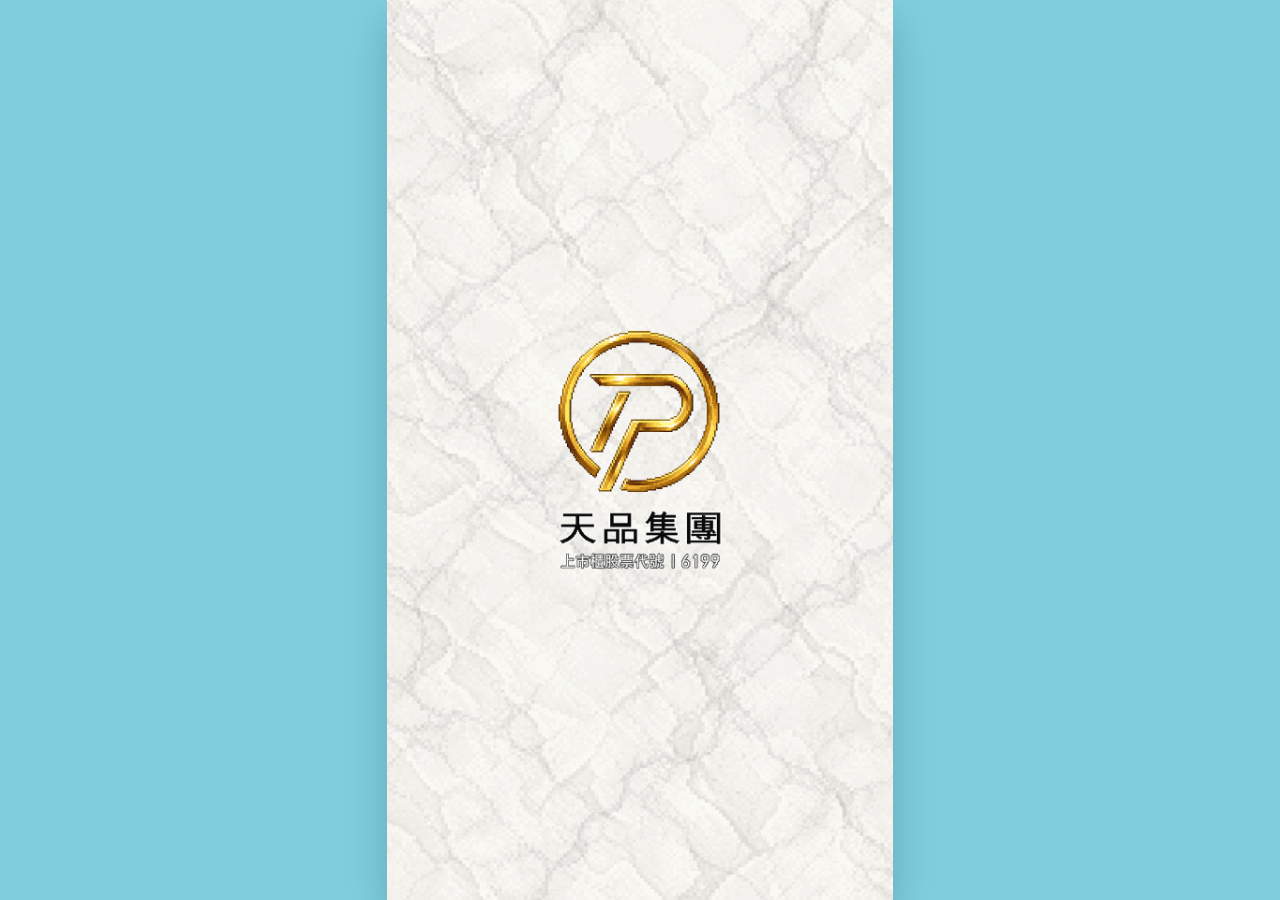
==== index.html @ 54cbf85d "Update menu leaderboard artwork" ====
<!doctype html>
<html lang="zh-Hant">
  <head>
    <meta charset="utf-8" />
    <meta name="viewport" content="width=device-width, initial-scale=1, viewport-fit=cover, user-scalable=no" />
    <meta name="apple-mobile-web-app-capable" content="yes" />
    <meta name="mobile-web-app-capable" content="yes" />
    <meta name="theme-color" content="#86d4e6" />
    <meta name="google-site-verification" content="biy8VZyJPtHGgPkPP5Eb2wRGuzHedW-yJUW4peZBmMY" />
    <meta name="description" content="和我們一起用跳躍挑戰極限吧！" />
    <meta property="og:type" content="website" />
    <meta property="og:site_name" content="小綿羊上樓梯" />
    <meta property="og:title" content="小綿羊上樓梯 │ 天品山莊出品 │ 天品集團股票代號6199" />
    <meta property="og:description" content="和我們一起用跳躍挑戰極限吧！" />
    <meta property="og:url" content="https://tienpinservice-rgb.github.io/tp-sheep-stair-climb/" />
    <meta property="og:image" content="https://tienpinservice-rgb.github.io/tp-sheep-stair-climb/seo-images/share-preview.png?v=20260714b" />
    <meta property="og:image:secure_url" content="https://tienpinservice-rgb.github.io/tp-sheep-stair-climb/seo-images/share-preview.png?v=20260714b" />
    <meta property="og:image:type" content="image/png" />
    <meta property="og:image:width" content="1024" />
    <meta property="og:image:height" content="1024" />
    <meta property="og:image:alt" content="小綿羊上樓梯遊戲主視覺" />
    <meta name="twitter:card" content="summary_large_image" />
    <meta name="twitter:title" content="小綿羊上樓梯 │ 天品山莊出品 │ 天品集團股票代號6199" />
    <meta name="twitter:description" content="和我們一起用跳躍挑戰極限吧！" />
    <meta name="twitter:image" content="https://tienpinservice-rgb.github.io/tp-sheep-stair-climb/seo-images/share-preview.png?v=20260714b" />
    <meta name="twitter:image:alt" content="小綿羊上樓梯遊戲主視覺" />
    <link rel="canonical" href="https://tienpinservice-rgb.github.io/tp-sheep-stair-climb/" />
    <link rel="image_src" href="https://tienpinservice-rgb.github.io/tp-sheep-stair-climb/seo-images/share-preview.png?v=20260714b" />
    <script type="application/ld+json">
      {
        "@context": "https://schema.org",
        "@type": ["VideoGame", "SoftwareApplication"],
        "name": "小綿羊上樓梯",
        "alternateName": "Sheep Stair Climb",
        "url": "https://tienpinservice-rgb.github.io/tp-sheep-stair-climb/",
        "image": [
          "https://tienpinservice-rgb.github.io/tp-sheep-stair-climb/seo-images/share-preview.png?v=20260714b",
          "https://tienpinservice-rgb.github.io/tp-sheep-stair-climb/seo-images/hero-poster.png?v=20260714b",
          "https://tienpinservice-rgb.github.io/tp-sheep-stair-climb/seo-images/menu-screen.png?v=20260714b",
          "https://tienpinservice-rgb.github.io/tp-sheep-stair-climb/seo-images/tutorial-screen.png?v=20260714b",
          "https://tienpinservice-rgb.github.io/tp-sheep-stair-climb/seo-images/gameplay-screen.png?v=20260714b",
          "https://tienpinservice-rgb.github.io/tp-sheep-stair-climb/seo-images/gameover-screen.png?v=20260714b"
        ],
        "thumbnailUrl": "https://tienpinservice-rgb.github.io/tp-sheep-stair-climb/seo-images/share-preview.png?v=20260714b",
        "screenshot": [
          {
            "@type": "ImageObject",
            "url": "https://tienpinservice-rgb.github.io/tp-sheep-stair-climb/seo-images/menu-screen.png?v=20260714b",
            "caption": "小綿羊上樓梯主畫面與前五名排行榜"
          },
          {
            "@type": "ImageObject",
            "url": "https://tienpinservice-rgb.github.io/tp-sheep-stair-climb/seo-images/tutorial-screen.png?v=20260714b",
            "caption": "小綿羊上樓梯遊戲操作提示與天品晶球二段跳說明"
          },
          {
            "@type": "ImageObject",
            "url": "https://tienpinservice-rgb.github.io/tp-sheep-stair-climb/seo-images/gameplay-screen.png?v=20260714b",
            "caption": "小綿羊上樓梯集氣跳躍遊戲畫面"
          },
          {
            "@type": "ImageObject",
            "url": "https://tienpinservice-rgb.github.io/tp-sheep-stair-climb/seo-images/gameover-screen.png?v=20260714b",
            "caption": "小綿羊上樓梯遊戲結束與最高紀錄畫面"
          }
        ],
        "description": "\"小綿羊上樓梯\"為台灣殯葬業界首創。由基督徒墓園\"天品山莊\"所出品的免費直式網頁遊戲。玩家必須控制一位抱著羔羊的耶穌，以長按集氣的方式進行跳躍而向上攀爬，挑戰樓層累積排行榜。",
        "inLanguage": "zh-Hant",
        "applicationCategory": "GameApplication",
        "operatingSystem": "Web Browser",
        "gamePlatform": "Web Browser",
        "genre": ["直式跳躍遊戲", "網頁遊戲", "休閒遊戲"],
        "playMode": "SinglePlayer",
        "isAccessibleForFree": true,
        "publisher": {
          "@type": "Organization",
          "name": "天品山莊",
          "url": "https://www.tienpin.com.tw"
        },
        "offers": {
          "@type": "Offer",
          "price": "0",
          "priceCurrency": "TWD"
        }
      }
    </script>
    <title>小綿羊上樓梯 │ 天品山莊出品 │ 天品集團股票代號6199</title>
    <link rel="icon" type="image/png" href="PIC/Game assets/background/TPICON.png" />
    <link rel="apple-touch-icon" href="PIC/Game assets/background/TPICON.png" />
    <link rel="stylesheet" href="style.css?v=20260715-logo-position" />
  </head>
  <body>
    <main id="gameWrap" aria-label="小綿羊上樓梯遊戲">
      <div id="viewport">
        <div id="stage">
          <section id="splashScreen" class="screen active" aria-label="開場畫面">
            <img class="full-layer" src="PIC/Game assets/background/bg_00.png" alt="" draggable="false" />
            <img class="splash-center" src="PIC/Game assets/background/bg_06.png" alt="" draggable="false" />
          </section>

          <section id="menuScreen" class="screen" aria-label="主畫面">
            <img class="full-layer menu-bg" src="PIC/Game assets/background/bg_01.png" alt="" draggable="false" />
            <img class="top-ribbon" src="PIC/Game assets/background/bg_02.png" alt="" draggable="false" />
            <div class="leaderboard-panel intro-step step-2">
              <img src="PIC/Game assets/background/Leaderboard_01.png?v=20260715-leaderboard01" alt="排行榜" draggable="false" />
              <ol id="menuLeaderboard" class="leaderboard-list" aria-label="前五名排行榜"></ol>
              <div id="personalBest" class="personal-best">尚無個人紀錄</div>
            </div>
            <div class="logo-stack intro-step step-1" aria-label="小綿羊上樓梯">
              <img class="logo-layer logo-title float-logo-a" src="PIC/Game assets/background/LOGO_01.png?v=20260715-logo-position" alt="" draggable="false" />
              <img class="logo-layer logo-mascot float-logo-b" src="PIC/Game assets/background/LOGO_02.png?v=20260715-logo-position" alt="" draggable="false" />
              <img class="logo-layer logo-base" src="PIC/Game assets/background/LOGO_03.png?v=20260715-logo-position" alt="" draggable="false" />
            </div>
            <button id="startButton" class="image-button start-button intro-step step-3" type="button" aria-label="開始遊戲">
              <img data-normal="PIC/Game assets/Button/START-01.png" data-pressed="PIC/Game assets/Button/START-02.png" src="PIC/Game assets/Button/START-01.png" alt="START" draggable="false" />
            </button>
          </section>

          <section id="gameScreen" class="screen" aria-label="遊戲畫面">
            <img class="full-layer game-bg-layer" src="PIC/Game assets/background/bg_03.png" alt="" draggable="false" />
            <div id="cloudLayer" class="world-layer"></div>
            <img id="foregroundLayer" class="foreground-layer" src="PIC/Game assets/background/bg_04.png" alt="" draggable="false" />
            <div id="platformLayer" class="world-layer"></div>
            <img id="groundLayer" class="ground-layer" src="PIC/Game assets/background/bg_Bwall.png" alt="" draggable="false" />
            <img id="gameWallLayer" class="full-layer wall-layer" src="PIC/Game assets/background/bg_LRUwall.png" alt="" draggable="false" />
            <img id="hero" class="hero" src="PIC/Game assets/role/STAY_01.png" alt="角色" draggable="false" />
            <div class="hud">
              <img id="powerMeter" class="power-meter" src="PIC/Game assets/power/POWER_00.png" alt="集氣 0" draggable="false" />
              <div id="floorDigits" class="floor-digits" aria-label="樓層數"></div>
            </div>
            <div id="pauseOverlay" class="pause-overlay" aria-hidden="true"></div>
            <button id="pauseButton" class="image-button pause-button" type="button" aria-label="暫停遊戲">
              <img data-normal="PIC/Game assets/Button/STOP-01.png" data-pressed="PIC/Game assets/Button/STOP-02.png" src="PIC/Game assets/Button/STOP-01.png" alt="PAUSE" draggable="false" />
            </button>
            <div id="heroHintBubble" class="tutorial-hint-bubble hero-hint-bubble" aria-hidden="true">
              <span>隨意持續按畫面任一處<br />進行集氣跳躍</span>
            </div>
            <div id="crystalHintBubble" class="tutorial-hint-bubble crystal-hint-bubble" aria-hidden="true">
              <span>獲得天品晶球可在空中<br />集氣跳躍進行二段跳躍</span>
            </div>
          </section>

          <section id="gameOverScreen" class="screen" aria-label="遊戲結束">
            <img class="full-layer" src="PIC/Game assets/background/bg_05.png" alt="" draggable="false" />
            <img class="full-layer wall-layer" src="PIC/Game assets/background/bg_LRUwall.png" alt="" draggable="false" />
            <img class="over-ground" src="PIC/Game assets/background/bg_Bwall.png" alt="" draggable="false" />
            <img class="gameover-logo" src="PIC/Game assets/background/gameover logo.png" alt="GAME OVER" draggable="false" />
            <img id="overHero" class="over-hero" src="PIC/Game assets/role/STAY_01.png" alt="休息中的角色" draggable="false" />
            <div id="rankDialog" class="rank-dialog hidden">
              <img src="PIC/Game assets/background/Leaderboard_02 -02.png" alt="前五名輸入" draggable="false" />
              <div class="rank-copy">
                <div id="rankRecordText" class="rank-floor-digits" aria-label="本次樓層">000F</div>
              </div>
              <input id="playerNameInput" class="name-input" maxlength="9" autocomplete="off" inputmode="text" aria-label="輸入姓名，最多九個字" />
              <button id="submitRankButton" class="image-button submit-rank" type="button" aria-label="送出排行榜姓名">
                <img data-normal="PIC/Game assets/Button/GO-04.png" data-pressed="PIC/Game assets/Button/GO-03.png" src="PIC/Game assets/Button/GO-04.png" alt="OK" draggable="false" />
              </button>
            </div>
            <div id="normalResultDialog" class="normal-result-dialog hidden">
              <img src="PIC/Game assets/background/Leaderboard_03.png" alt="本次成績" draggable="false" />
              <div class="normal-result-copy">
                <div id="finalFloorText" class="normal-floor-digits" aria-label="本次樓層">000F</div>
                <div id="finalBestText" class="normal-floor-digits" aria-label="最高紀錄">000F</div>
              </div>
            </div>
            <div class="over-buttons">
              <button id="restartButton" class="image-button" type="button" aria-label="重新開始">
                <img data-normal="PIC/Game assets/Button/RESTART-01.png" data-pressed="PIC/Game assets/Button/RESTART-02.png" src="PIC/Game assets/Button/RESTART-01.png" alt="RESTART" draggable="false" />
              </button>
              <button id="gotoButton" class="image-button" type="button" aria-label="前往天品集團">
                <img data-normal="PIC/Game assets/Button/GOTP-01.png" data-pressed="PIC/Game assets/Button/GOTP-02.png" src="PIC/Game assets/Button/GOTP-01.png" alt="GO TO TIENPIN GROUP" draggable="false" />
              </button>
              <button id="menuButton" class="image-button" type="button" aria-label="回主畫面">
                <img data-normal="PIC/Game assets/Button/MENU-01.png" data-pressed="PIC/Game assets/Button/MENU-02.png" src="PIC/Game assets/Button/MENU-01.png" alt="MENU" draggable="false" />
              </button>
            </div>
          </section>

          <section id="adminScreen" class="screen admin-screen" aria-label="排行榜後台">
            <div class="admin-card">
              <h1>排行榜後台</h1>
              <p id="adminSummary">目前無資料</p>
              <div id="adminRows" class="admin-rows"></div>
              <div class="admin-actions">
                <button id="adminAddButton" type="button">新增資料</button>
                <button id="adminSaveButton" type="button">儲存修改</button>
                <button id="adminClearButton" type="button">清空資料</button>
                <button id="adminBackButton" type="button">回主畫面</button>
              </div>
            </div>
          </section>
        </div>
        <div id="loadingOverlay" class="loading-overlay" aria-label="素材載入中">
          <div class="loading-track" aria-hidden="true">
            <div id="loadingFill" class="loading-fill"></div>
          </div>
        </div>
      </div>
    </main>
    <section class="seo-intro" aria-label="小綿羊上樓梯遊戲介紹">
      <h1>小綿羊上樓梯</h1>
      <p>
        "小綿羊上樓梯"為台灣殯葬業界首創。由基督徒墓園"天品山莊"所出品的免費直式網頁遊戲。玩家必須控制一位抱著羔羊的耶穌，以長按集氣的方式進行跳躍而向上攀爬，挑戰樓層累積排行榜。
      </p>
      <p>
        "小綿羊上樓梯"為遊戲"小朋友上樓梯"、"NS-SHAFT"的致敬衍伸作品，加入不同的要素使遊戲更為簡易耐玩。
      </p>
    </section>
    <script src="supabase-config.js?v=20260707-platform-transfer"></script>
    <script src="game.js?v=20260715-logo-audio"></script>
  </body>
</html>
---- style.css ----
:root {
  --game-w: 360;
  --game-h: 640;
  --stage-scale: 1;
  --ui-brown: #8b4a16;
  --ui-cream: #fff3c5;
}

* {
  box-sizing: border-box;
  -webkit-tap-highlight-color: transparent;
}

html,
body {
  width: 100%;
  height: 100%;
  margin: 0;
  overflow: hidden;
  overscroll-behavior: none;
  touch-action: none;
  user-select: none;
  background: #80cfdf;
  font-family: "Arial", "Microsoft JhengHei", "PingFang TC", sans-serif;
}

body {
  display: grid;
  place-items: center;
  padding: env(safe-area-inset-top) env(safe-area-inset-right) env(safe-area-inset-bottom) env(safe-area-inset-left);
}

.seo-intro {
  position: absolute;
  width: 1px;
  height: 1px;
  margin: -1px;
  padding: 0;
  overflow: hidden;
  clip: rect(0 0 0 0);
  clip-path: inset(50%);
  white-space: normal;
  border: 0;
}

button,
input {
  font: inherit;
}

#gameWrap {
  width: 100%;
  height: 100%;
  display: grid;
  place-items: center;
}

#viewport {
  position: relative;
  width: min(100vw, calc(100vh * 9 / 16), 540px);
  height: min(100vh, calc(100vw * 16 / 9), 960px);
  max-height: 100%;
  overflow: hidden;
  background: #86d4e6;
  box-shadow: 0 18px 42px rgba(14, 70, 92, 0.28);
}

#stage {
  position: absolute;
  left: 0;
  top: 0;
  width: calc(var(--game-w) * 1px);
  height: calc(var(--game-h) * 1px);
  overflow: hidden;
  transform: scale(var(--stage-scale));
  transform-origin: left top;
}

.loading-overlay {
  position: absolute;
  inset: 0;
  z-index: 200;
  display: grid;
  place-items: center;
  background: #8c969a;
  transition: opacity 220ms ease;
}

.loading-overlay.hidden {
  opacity: 0;
  pointer-events: none;
}

.loading-track {
  width: min(210px, 58%);
  height: 14px;
  padding: 3px;
  background: rgba(68, 75, 78, 0.58);
  border: 2px solid rgba(255, 255, 255, 0.75);
}

.loading-fill {
  width: 0%;
  height: 100%;
  background: #fff;
  box-shadow: 0 0 8px rgba(255, 255, 255, 0.72);
  transition: width 120ms linear;
}

.screen {
  position: absolute;
  inset: 0;
  display: none;
  overflow: hidden;
}

.screen.active {
  display: block;
}

img {
  display: block;
  pointer-events: none;
}

.full-layer {
  position: absolute;
  inset: 0;
  width: 100%;
  height: 100%;
  object-fit: cover;
}

.menu-bg {
  z-index: 0;
}

.splash-center {
  position: absolute;
  z-index: 1;
  left: 50%;
  top: 50%;
  width: 116px;
  opacity: 0;
  transform: translate(-50%, -50%);
  scale: 0.96;
  animation: splashAppear 420ms ease-out 500ms both;
}

.top-ribbon {
  position: absolute;
  z-index: 10;
  left: 0;
  bottom: 0;
  width: 100%;
  height: 26px;
  object-fit: cover;
}

.intro-step {
  opacity: 0;
  animation: appear 520ms ease-out forwards;
}

.menu-ready .intro-step,
.menu-ready .leaderboard-list li {
  opacity: 1;
  animation-play-state: paused;
}

.step-1 {
  animation-delay: 120ms;
}

.step-2 {
  animation-delay: 420ms;
}

.step-3 {
  animation-delay: 700ms;
}

.step-4 {
  animation-delay: 980ms;
}

.step-5 {
  animation-delay: 1240ms;
}

.step-6 {
  animation-delay: 1500ms;
}

@keyframes splashAppear {
  from {
    opacity: 0;
    scale: 0.96;
  }
  to {
    opacity: 0.96;
    scale: 1;
  }
}

@keyframes appear {
  from {
    opacity: 0;
    transform: translateY(12px) scale(0.98);
  }
  to {
    opacity: 1;
    transform: translateY(0) scale(1);
  }
}

.float-soft {
  animation-name: appear, floatSoft;
  animation-duration: 520ms, 3.6s;
  animation-delay: 220ms, 860ms;
  animation-timing-function: ease-out, ease-in-out;
  animation-fill-mode: forwards, both;
  animation-iteration-count: 1, infinite;
}

@keyframes floatSoft {
  0%,
  100% {
    translate: 0 0;
  }
  50% {
    translate: 0 -5px;
  }
}

.logo-stack {
  position: absolute;
  z-index: 6;
  left: 0;
  top: 15px;
  width: 360px;
  height: 640px;
}

.logo-layer {
  position: absolute;
  pointer-events: none;
}

.logo-base {
  left: 17px;
  top: 129px;
  width: 326px;
  height: auto;
  object-fit: contain;
  opacity: 0.98;
  z-index: 4;
}

.logo-title {
  left: 46px;
  top: 17px;
  width: 260px;
  z-index: 2;
}

.logo-mascot {
  left: 160px;
  top: 3px;
  width: 168px;
  z-index: 3;
}

.float-logo-a {
  animation: logoDriftA 3.4s ease-in-out infinite;
}

.float-logo-b {
  animation: logoDriftB 2.8s ease-in-out infinite;
}

@keyframes logoDriftA {
  0%,
  100% {
    translate: 0 0;
  }
  50% {
    translate: -2px 4px;
  }
}

@keyframes logoDriftB {
  0%,
  100% {
    translate: 0 0;
  }
  50% {
    translate: 3px -4px;
  }
}

.leaderboard-panel {
  position: absolute;
  z-index: 4;
  left: 45px;
  top: 180px;
  width: 270px;
}

.leaderboard-panel > img {
  width: 100%;
}

.leaderboard-list {
  position: absolute;
  left: 76px;
  right: 26px;
  top: 0;
  bottom: 0;
  margin: 0;
  padding: 0;
  list-style: none;
  color: var(--ui-brown);
  font-weight: 900;
  font-size: 12px;
  line-height: 1;
  text-shadow: 1px 1px 0 #fff2af;
}

.leaderboard-list li {
  position: absolute;
  left: 0;
  right: 0;
  height: 20px;
  display: flex;
  align-items: center;
  min-height: 0;
  padding-bottom: 0;
  padding-left: 0;
  white-space: nowrap;
  overflow: hidden;
  text-overflow: ellipsis;
  opacity: 0;
  animation: glowIn 520ms ease-out forwards;
}

.leaderboard-list li:nth-child(1) {
  top: 175px;
  animation-delay: 1900ms;
}

.leaderboard-list li:nth-child(2) {
  top: 198px;
  animation-delay: 2020ms;
}

.leaderboard-list li:nth-child(3) {
  top: 223px;
  animation-delay: 2140ms;
}

.leaderboard-list li:nth-child(4) {
  top: 245px;
  animation-delay: 2260ms;
}

.leaderboard-list li:nth-child(5) {
  top: 269px;
  animation-delay: 2380ms;
}

@keyframes glowIn {
  from {
    opacity: 0;
    filter: brightness(1.8);
    translate: 0 5px;
  }
  to {
    opacity: 1;
    filter: brightness(1);
    translate: 0 0;
  }
}

.personal-best {
  display: none;
}

.image-button {
  position: absolute;
  border: 0;
  padding: 0;
  margin: 0;
  background: transparent;
  cursor: pointer;
  touch-action: manipulation;
}

.image-button img {
  width: 100%;
  height: auto;
}

.image-button:active {
  translate: 0 2px;
}

.start-button {
  z-index: 8;
  left: 134px;
  bottom: 41px;
  width: 92px;
}

.world-layer {
  position: absolute;
  inset: 0;
  overflow: hidden;
}

.game-bg-layer {
  z-index: 1;
}

#cloudLayer {
  z-index: 2;
}

.foreground-layer {
  position: absolute;
  left: 0;
  top: 0;
  width: 360px;
  height: auto;
  z-index: 3;
  opacity: 1;
  object-fit: cover;
  pointer-events: none;
}

.ground-layer {
  position: absolute;
  left: 0;
  top: 0;
  width: 360px;
  height: 11px;
  z-index: 4;
  object-fit: cover;
}

.over-ground {
  position: absolute;
  left: 0;
  bottom: 0;
  width: 360px;
  height: 11px;
  z-index: 4;
  object-fit: cover;
}

.wall-layer {
  z-index: 20;
  pointer-events: none;
}

.cloud {
  position: absolute;
  will-change: transform;
  opacity: 0.34;
  animation: cloudBob 4.5s ease-in-out infinite;
}

@keyframes cloudBob {
  0%,
  100% {
    translate: 0 0;
  }
  50% {
    translate: 7px -4px;
  }
}

.platform {
  position: absolute;
  width: 90px;
  height: 13px;
  z-index: 8;
  will-change: transform;
}

.crystal-ball {
  position: absolute;
  width: 28px;
  height: 28px;
  z-index: 13;
  object-fit: contain;
  pointer-events: none;
  will-change: transform;
  filter: drop-shadow(0 0 5px rgba(255, 255, 190, 0.75));
}

.rolling-ball {
  position: absolute;
  width: 32px;
  height: 32px;
  z-index: 14;
  object-fit: contain;
  pointer-events: none;
  will-change: transform;
  filter: drop-shadow(0 0 7px rgba(255, 245, 150, 0.85));
}

.hero {
  position: absolute;
  z-index: 16;
  width: 96px;
  height: 96px;
  object-fit: contain;
  transform-origin: center bottom;
  will-change: transform;
}

.tutorial-hint-bubble {
  position: absolute;
  z-index: 42;
  min-width: 96px;
  max-width: 142px;
  padding: 5px 7px;
  border: 1px solid #fff3e6;
  border-radius: 6px;
  background: #bd5f5b;
  color: #fff;
  font-family: "Courier New", "Microsoft JhengHei", monospace;
  font-size: 10px;
  font-weight: 800;
  line-height: 1.35;
  text-align: center;
  letter-spacing: 0;
  text-shadow: 1px 1px 0 rgba(85, 0, 0, 0.65);
  box-shadow: 0 2px 0 #000, 0 0 0 1px rgba(0, 0, 0, 0.38);
  opacity: 0;
  pointer-events: none;
  transform-origin: center bottom;
  transition: opacity 260ms ease;
}

.tutorial-hint-bubble::after {
  content: "";
  position: absolute;
  left: 50%;
  bottom: -4px;
  width: 8px;
  height: 8px;
  background: #bd5f5b;
  border-right: 1px solid #fff3e6;
  border-bottom: 1px solid #fff3e6;
  transform: translateX(-50%) rotate(45deg);
  box-shadow: 1px 1px 0 rgba(0, 0, 0, 0.78);
}

.tutorial-hint-bubble.show {
  opacity: 1;
}

.tutorial-hint-bubble.fade {
  opacity: 0;
}

.wall-layer.wall-shake {
  animation: wallShake 500ms linear both;
}

#gameScreen.super-jump-flash::after {
  content: "";
  position: absolute;
  inset: 0;
  z-index: 45;
  pointer-events: none;
  background: #fff;
  animation: superJumpFlash 520ms ease-out both;
}

@keyframes superJumpFlash {
  0% {
    opacity: 0;
  }
  18% {
    opacity: 0.48;
  }
  100% {
    opacity: 0;
  }
}

@keyframes wallShake {
  0%,
  100% {
    transform: translate3d(0, 0, 0);
  }
  12% {
    transform: translate3d(-8px, 4px, 0);
  }
  24% {
    transform: translate3d(9px, -4px, 0);
  }
  36% {
    transform: translate3d(-7px, -3px, 0);
  }
  48% {
    transform: translate3d(8px, 4px, 0);
  }
  60% {
    transform: translate3d(-5px, 3px, 0);
  }
  72% {
    transform: translate3d(6px, -3px, 0);
  }
  84% {
    transform: translate3d(-3px, 2px, 0);
  }
}

.hud {
  position: absolute;
  z-index: 30;
  left: 0;
  top: 0;
  width: 360px;
  height: 90px;
  pointer-events: none;
}

.power-meter {
  position: absolute;
  left: 22px;
  top: 25px;
  width: 257px;
  z-index: 31;
}

.floor-digits {
  position: absolute;
  top: 58px;
  left: 146px;
  z-index: 32;
  display: flex;
  justify-content: center;
  align-items: center;
  width: 70px;
  height: 25px;
  gap: 1px;
}

.floor-digits img {
  width: 16px;
  height: auto;
  filter: drop-shadow(1px 2px 0 #151515);
}

.pause-button {
  pointer-events: auto;
  right: 24px;
  top: 21px;
  width: 35px;
  z-index: 33;
}

.pause-overlay {
  position: absolute;
  inset: 0;
  z-index: 32;
  background: rgba(0, 0, 0, 0.7);
  pointer-events: none;
  display: none;
}

.pause-overlay.show {
  display: block;
}

.tutorial-overlay {
  position: absolute;
  inset: 0;
  z-index: 60;
  display: none;
  pointer-events: auto;
}

.tutorial-overlay.show {
  display: block;
}

.tutorial-bg {
  position: absolute;
  inset: 0;
  width: 360px;
  height: 640px;
  object-fit: cover;
  z-index: 0;
  pointer-events: none;
}

.tutorial-illustration {
  position: absolute;
  left: 50%;
  z-index: 1;
  height: auto;
  object-fit: contain;
  pointer-events: none;
  transform: translateX(-50%);
  filter: drop-shadow(0 3px 0 rgba(0, 0, 0, 0.32));
}

.tutorial-illustration-basic {
  top: 184px;
  width: 287px;
}

.tutorial-illustration-crystal {
  top: 121px;
  width: 280px;
}

.tutorial-continue {
  left: 146px;
  top: 494px;
  z-index: 2;
  width: 68px;
}

.gameover-logo {
  position: absolute;
  z-index: 4;
  left: 34px;
  top: 42px;
  width: 292px;
  opacity: 0;
}

#gameOverScreen.active .gameover-logo {
  animation: gameoverLogoEnter 620ms ease-out 120ms both;
}

@keyframes gameoverLogoEnter {
  from {
    opacity: 0;
    transform: translateY(22px);
  }
  to {
    opacity: 1;
    transform: translateY(0);
  }
}

.over-hero {
  position: absolute;
  z-index: 6;
  left: 145px;
  bottom: 15px;
  width: 78px;
  height: auto;
  transform-origin: center bottom;
  will-change: transform;
}

.rank-dialog {
  position: absolute;
  z-index: 12;
  left: 27px;
  top: 222px;
  width: 306px;
}

.rank-dialog.hidden,
.normal-result-dialog.hidden {
  display: none;
}

.rank-dialog > img,
.normal-result-dialog > img {
  width: 100%;
}

.rank-copy {
  position: absolute;
  inset: 0;
  pointer-events: none;
}

.rank-floor-digits {
  position: absolute;
  left: 0;
  right: 0;
  top: 77px;
  display: flex;
  justify-content: center;
  align-items: center;
  gap: 2px;
  height: 34px;
}

.rank-floor-digits img {
  width: 22.5px;
  height: auto;
  filter: drop-shadow(2px 2px 0 #151515);
}

.name-input {
  position: absolute;
  left: 58px;
  top: 123px;
  width: 190px;
  height: 31px;
  border: 0;
  outline: 0;
  color: #7a3c05;
  background-color: rgba(255, 237, 147, 0.38);
  font-size: 19px;
  font-weight: 900;
  text-align: center;
  caret-color: #8a3f08;
  user-select: text;
  touch-action: manipulation;
  border-radius: 8px;
  animation: nameInputFlash 960ms ease-in-out infinite alternate;
}

@keyframes nameInputFlash {
  from {
    background-color: rgba(255, 237, 147, 0.38);
  }

  to {
    background-color: rgba(255, 249, 188, 0.62);
  }
}

.submit-rank {
  left: 130px;
  top: 164px;
  width: 41.4px;
}

.normal-result-dialog {
  position: absolute;
  z-index: 11;
  left: 27px;
  top: 225px;
  width: 306px;
}

.normal-result-copy {
  position: absolute;
  inset: 0;
  pointer-events: none;
}

.normal-floor-digits {
  position: absolute;
  left: 0;
  right: 0;
  display: flex;
  justify-content: center;
  align-items: center;
  gap: 2px;
  height: 34px;
}

.normal-floor-digits:first-child {
  top: 57px;
}

.normal-floor-digits:last-child {
  top: 144px;
}

.normal-floor-digits img {
  width: 25px;
  height: auto;
  filter: drop-shadow(2px 2px 0 #151515);
}

.over-buttons {
  position: absolute;
  z-index: 7;
  left: 43px;
  top: 432px;
  width: 274px;
  display: flex;
  justify-content: space-between;
}

.over-buttons .image-button {
  position: relative;
  width: 87px;
}

.admin-screen {
  background: linear-gradient(#8ed9ea, #e9f9ff);
  padding: 18px;
  overflow: auto;
  touch-action: pan-y;
}

.admin-card {
  min-height: 100%;
  padding: 16px 14px 20px;
  border: 4px solid #fff;
  border-radius: 8px;
  background: rgba(255, 244, 196, 0.95);
  color: #78410e;
  box-shadow: 0 6px 0 rgba(121, 76, 16, 0.22);
}

.admin-card h1 {
  margin: 0 0 8px;
  font-size: 24px;
  text-align: center;
}

.admin-card p {
  margin: 0 0 12px;
  font-size: 12px;
  font-weight: 800;
  text-align: center;
}

.admin-rows {
  display: grid;
  gap: 8px;
  max-height: 440px;
  overflow: auto;
  padding-right: 2px;
  touch-action: pan-y;
}

.admin-row {
  display: grid;
  grid-template-columns: 1fr 54px;
  gap: 6px;
  padding: 8px;
  border: 2px solid #dd9b34;
  border-radius: 6px;
  background: #fff8d3;
}

.admin-fields {
  display: grid;
  grid-template-columns: 1fr 72px;
  gap: 5px;
}

.admin-row input {
  width: 100%;
  height: 26px;
  border: 2px solid #d48b2b;
  border-radius: 4px;
  padding: 2px 5px;
  color: #6b3504;
  background: #fff;
  font-size: 11px;
  user-select: text;
}

.admin-row button,
.admin-actions button {
  border: 0;
  border-radius: 5px;
  color: #fff7be;
  background: #a85a17;
  font-size: 12px;
  font-weight: 900;
  cursor: pointer;
}

.admin-row button {
  min-height: 62px;
}

.admin-actions {
  display: grid;
  grid-template-columns: 1fr 1fr;
  gap: 8px;
  margin-top: 12px;
}

.admin-actions button {
  min-height: 34px;
}

@media (max-width: 420px) {
  #viewport {
    width: 100vw;
    height: calc(100vw * 16 / 9);
    max-height: 100vh;
  }
}
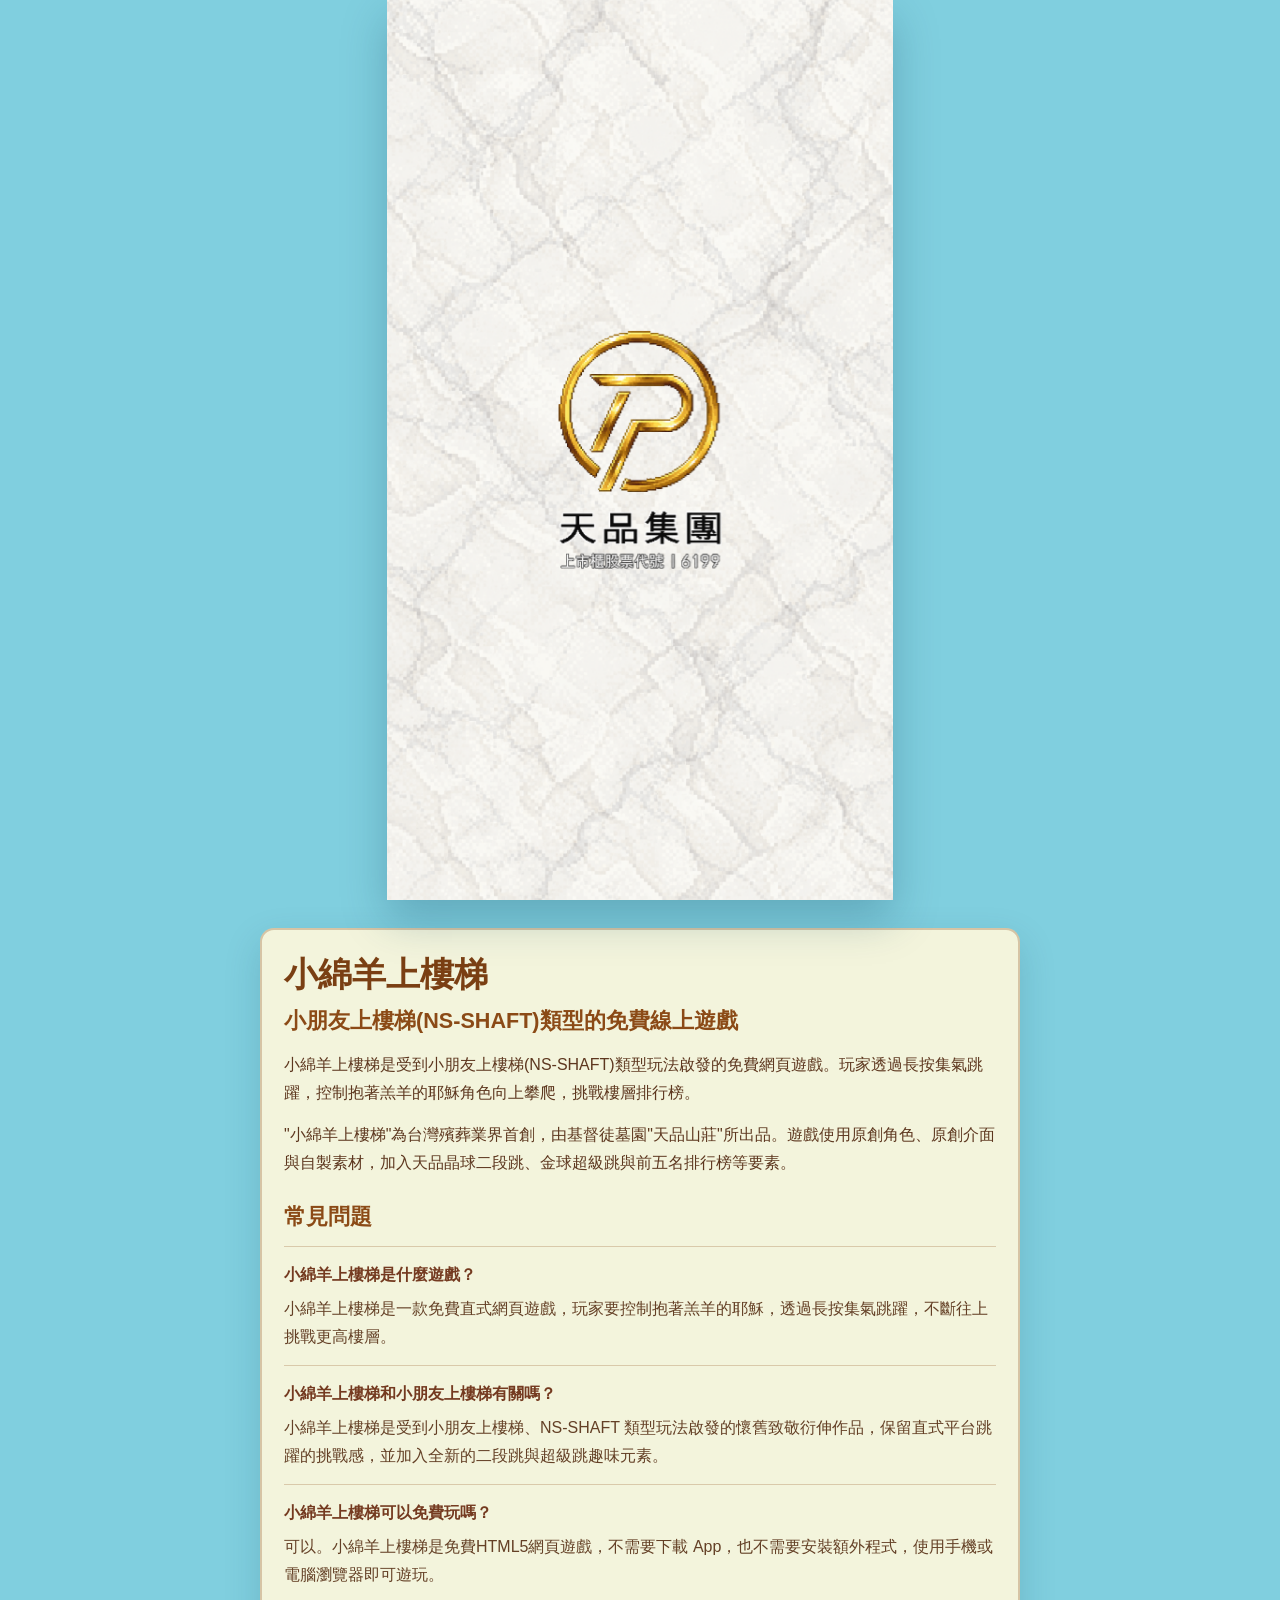
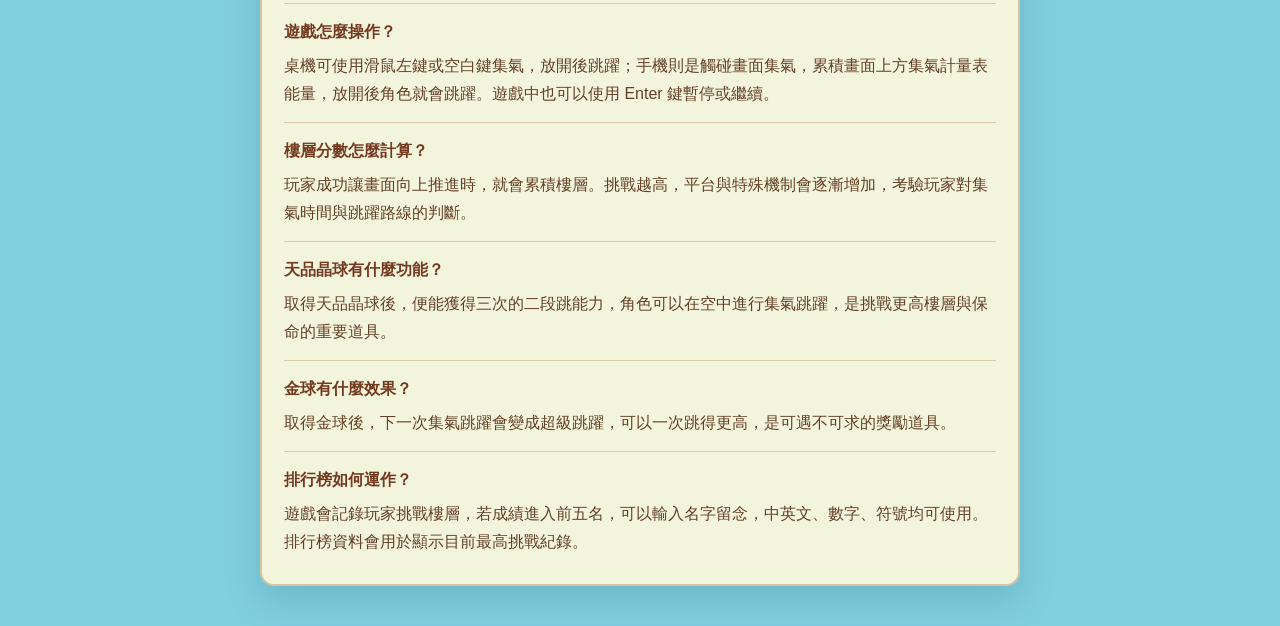
==== commit 91f89077: "Add SEO FAQ content" ====
--- a/index.html
+++ b/index.html
@@ -7,11 +7,11 @@
     <meta name="mobile-web-app-capable" content="yes" />
     <meta name="theme-color" content="#86d4e6" />
     <meta name="google-site-verification" content="biy8VZyJPtHGgPkPP5Eb2wRGuzHedW-yJUW4peZBmMY" />
-    <meta name="description" content="和我們一起用跳躍挑戰極限吧！" />
+    <meta name="description" content="小綿羊上樓梯是受到小朋友上樓梯(NS-SHAFT)類型玩法啟發的免費網頁遊戲。長按集氣跳躍，挑戰樓層排行榜。" />
     <meta property="og:type" content="website" />
     <meta property="og:site_name" content="小綿羊上樓梯" />
-    <meta property="og:title" content="小綿羊上樓梯 │ 天品山莊出品 │ 天品集團股票代號6199" />
-    <meta property="og:description" content="和我們一起用跳躍挑戰極限吧！" />
+    <meta property="og:title" content="小綿羊上樓梯 │ 免費遊戲 │ 天品山莊 集團股代6199" />
+    <meta property="og:description" content="小綿羊上樓梯是受到小朋友上樓梯(NS-SHAFT)類型玩法啟發的免費網頁遊戲。長按集氣跳躍，挑戰樓層排行榜。" />
     <meta property="og:url" content="https://tienpinservice-rgb.github.io/tp-sheep-stair-climb/" />
     <meta property="og:image" content="https://tienpinservice-rgb.github.io/tp-sheep-stair-climb/seo-images/share-preview.png?v=20260714b" />
     <meta property="og:image:secure_url" content="https://tienpinservice-rgb.github.io/tp-sheep-stair-climb/seo-images/share-preview.png?v=20260714b" />
@@ -20,8 +20,8 @@
     <meta property="og:image:height" content="1024" />
     <meta property="og:image:alt" content="小綿羊上樓梯遊戲主視覺" />
     <meta name="twitter:card" content="summary_large_image" />
-    <meta name="twitter:title" content="小綿羊上樓梯 │ 天品山莊出品 │ 天品集團股票代號6199" />
-    <meta name="twitter:description" content="和我們一起用跳躍挑戰極限吧！" />
+    <meta name="twitter:title" content="小綿羊上樓梯 │ 免費遊戲 │ 天品山莊 集團股代6199" />
+    <meta name="twitter:description" content="小綿羊上樓梯是受到小朋友上樓梯(NS-SHAFT)類型玩法啟發的免費網頁遊戲。長按集氣跳躍，挑戰樓層排行榜。" />
     <meta name="twitter:image" content="https://tienpinservice-rgb.github.io/tp-sheep-stair-climb/seo-images/share-preview.png?v=20260714b" />
     <meta name="twitter:image:alt" content="小綿羊上樓梯遊戲主視覺" />
     <link rel="canonical" href="https://tienpinservice-rgb.github.io/tp-sheep-stair-climb/" />
@@ -64,7 +64,8 @@
             "caption": "小綿羊上樓梯遊戲結束與最高紀錄畫面"
           }
         ],
-        "description": "\"小綿羊上樓梯\"為台灣殯葬業界首創。由基督徒墓園\"天品山莊\"所出品的免費直式網頁遊戲。玩家必須控制一位抱著羔羊的耶穌，以長按集氣的方式進行跳躍而向上攀爬，挑戰樓層累積排行榜。",
+        "description": "小綿羊上樓梯是受到小朋友上樓梯(NS-SHAFT)類型玩法啟發的免費網頁遊戲。玩家透過長按集氣跳躍，控制抱著羔羊的耶穌角色向上攀爬，挑戰樓層排行榜。",
+        "keywords": ["小綿羊上樓梯", "小朋友上樓梯", "NS-SHAFT", "免費網頁遊戲", "直式跳躍遊戲", "HTML5遊戲"],
         "inLanguage": "zh-Hant",
         "applicationCategory": "GameApplication",
         "operatingSystem": "Web Browser",
@@ -84,10 +85,82 @@
         }
       }
     </script>
-    <title>小綿羊上樓梯 │ 天品山莊出品 │ 天品集團股票代號6199</title>
+    <script type="application/ld+json">
+      {
+        "@context": "https://schema.org",
+        "@type": "FAQPage",
+        "mainEntity": [
+          {
+            "@type": "Question",
+            "name": "小綿羊上樓梯是什麼遊戲？",
+            "acceptedAnswer": {
+              "@type": "Answer",
+              "text": "小綿羊上樓梯是一款免費直式網頁遊戲，玩家要控制抱著羔羊的耶穌，透過長按集氣跳躍，不斷往上挑戰更高樓層。"
+            }
+          },
+          {
+            "@type": "Question",
+            "name": "小綿羊上樓梯和小朋友上樓梯有關嗎？",
+            "acceptedAnswer": {
+              "@type": "Answer",
+              "text": "小綿羊上樓梯是受到小朋友上樓梯、NS-SHAFT 類型玩法啟發的懷舊致敬衍伸作品，保留直式平台跳躍的挑戰感，並加入全新的二段跳與超級跳趣味元素。"
+            }
+          },
+          {
+            "@type": "Question",
+            "name": "小綿羊上樓梯可以免費玩嗎？",
+            "acceptedAnswer": {
+              "@type": "Answer",
+              "text": "可以。小綿羊上樓梯是免費HTML5網頁遊戲，不需要下載 App，也不需要安裝額外程式，使用手機或電腦瀏覽器即可遊玩。"
+            }
+          },
+          {
+            "@type": "Question",
+            "name": "遊戲怎麼操作？",
+            "acceptedAnswer": {
+              "@type": "Answer",
+              "text": "桌機可使用滑鼠左鍵或空白鍵集氣，放開後跳躍；手機則是觸碰畫面集氣，累積畫面上方集氣計量表能量，放開後角色就會跳躍。遊戲中也可以使用 Enter 鍵暫停或繼續。"
+            }
+          },
+          {
+            "@type": "Question",
+            "name": "樓層分數怎麼計算？",
+            "acceptedAnswer": {
+              "@type": "Answer",
+              "text": "玩家成功讓畫面向上推進時，就會累積樓層。挑戰越高，平台與特殊機制會逐漸增加，考驗玩家對集氣時間與跳躍路線的判斷。"
+            }
+          },
+          {
+            "@type": "Question",
+            "name": "天品晶球有什麼功能？",
+            "acceptedAnswer": {
+              "@type": "Answer",
+              "text": "取得天品晶球後，便能獲得三次的二段跳能力，角色可以在空中進行集氣跳躍，是挑戰更高樓層與保命的重要道具。"
+            }
+          },
+          {
+            "@type": "Question",
+            "name": "金球有什麼效果？",
+            "acceptedAnswer": {
+              "@type": "Answer",
+              "text": "取得金球後，下一次集氣跳躍會變成超級跳躍，可以一次跳得更高，是可遇不可求的獎勵道具。"
+            }
+          },
+          {
+            "@type": "Question",
+            "name": "排行榜如何運作？",
+            "acceptedAnswer": {
+              "@type": "Answer",
+              "text": "遊戲會記錄玩家挑戰樓層，若成績進入前五名，可以輸入名字留念，中英文、數字、符號均可使用。排行榜資料會用於顯示目前最高挑戰紀錄。"
+            }
+          }
+        ]
+      }
+    </script>
+    <title>小綿羊上樓梯 │ 免費遊戲 │ 天品山莊 集團股代6199</title>
     <link rel="icon" type="image/png" href="PIC/Game assets/background/TPICON.png" />
     <link rel="apple-touch-icon" href="PIC/Game assets/background/TPICON.png" />
-    <link rel="stylesheet" href="style.css?v=20260715-logo-position" />
+    <link rel="stylesheet" href="style.css?v=20260716-seo-faq" />
   </head>
   <body>
     <main id="gameWrap" aria-label="小綿羊上樓梯遊戲">
@@ -199,14 +272,52 @@
     </main>
     <section class="seo-intro" aria-label="小綿羊上樓梯遊戲介紹">
       <h1>小綿羊上樓梯</h1>
+      <h2>小朋友上樓梯(NS-SHAFT)類型的免費線上遊戲</h2>
       <p>
-        "小綿羊上樓梯"為台灣殯葬業界首創。由基督徒墓園"天品山莊"所出品的免費直式網頁遊戲。玩家必須控制一位抱著羔羊的耶穌，以長按集氣的方式進行跳躍而向上攀爬，挑戰樓層累積排行榜。
+        小綿羊上樓梯是受到小朋友上樓梯(NS-SHAFT)類型玩法啟發的免費網頁遊戲。玩家透過長按集氣跳躍，控制抱著羔羊的耶穌角色向上攀爬，挑戰樓層排行榜。
       </p>
       <p>
-        "小綿羊上樓梯"為遊戲"小朋友上樓梯"、"NS-SHAFT"的致敬衍伸作品，加入不同的要素使遊戲更為簡易耐玩。
+        "小綿羊上樓梯"為台灣殯葬業界首創，由基督徒墓園"天品山莊"所出品。遊戲使用原創角色、原創介面與自製素材，加入天品晶球二段跳、金球超級跳與前五名排行榜等要素。
       </p>
+      <section class="seo-faq" aria-label="常見問題">
+        <h2>常見問題</h2>
+        <dl>
+          <div class="faq-item">
+            <dt>小綿羊上樓梯是什麼遊戲？</dt>
+            <dd>小綿羊上樓梯是一款免費直式網頁遊戲，玩家要控制抱著羔羊的耶穌，透過長按集氣跳躍，不斷往上挑戰更高樓層。</dd>
+          </div>
+          <div class="faq-item">
+            <dt>小綿羊上樓梯和小朋友上樓梯有關嗎？</dt>
+            <dd>小綿羊上樓梯是受到小朋友上樓梯、NS-SHAFT 類型玩法啟發的懷舊致敬衍伸作品，保留直式平台跳躍的挑戰感，並加入全新的二段跳與超級跳趣味元素。</dd>
+          </div>
+          <div class="faq-item">
+            <dt>小綿羊上樓梯可以免費玩嗎？</dt>
+            <dd>可以。小綿羊上樓梯是免費HTML5網頁遊戲，不需要下載 App，也不需要安裝額外程式，使用手機或電腦瀏覽器即可遊玩。</dd>
+          </div>
+          <div class="faq-item">
+            <dt>遊戲怎麼操作？</dt>
+            <dd>桌機可使用滑鼠左鍵或空白鍵集氣，放開後跳躍；手機則是觸碰畫面集氣，累積畫面上方集氣計量表能量，放開後角色就會跳躍。遊戲中也可以使用 Enter 鍵暫停或繼續。</dd>
+          </div>
+          <div class="faq-item">
+            <dt>樓層分數怎麼計算？</dt>
+            <dd>玩家成功讓畫面向上推進時，就會累積樓層。挑戰越高，平台與特殊機制會逐漸增加，考驗玩家對集氣時間與跳躍路線的判斷。</dd>
+          </div>
+          <div class="faq-item">
+            <dt>天品晶球有什麼功能？</dt>
+            <dd>取得天品晶球後，便能獲得三次的二段跳能力，角色可以在空中進行集氣跳躍，是挑戰更高樓層與保命的重要道具。</dd>
+          </div>
+          <div class="faq-item">
+            <dt>金球有什麼效果？</dt>
+            <dd>取得金球後，下一次集氣跳躍會變成超級跳躍，可以一次跳得更高，是可遇不可求的獎勵道具。</dd>
+          </div>
+          <div class="faq-item">
+            <dt>排行榜如何運作？</dt>
+            <dd>遊戲會記錄玩家挑戰樓層，若成績進入前五名，可以輸入名字留念，中英文、數字、符號均可使用。排行榜資料會用於顯示目前最高挑戰紀錄。</dd>
+          </div>
+        </dl>
+      </section>
     </section>
     <script src="supabase-config.js?v=20260707-platform-transfer"></script>
-    <script src="game.js?v=20260715-logo-audio"></script>
+    <script src="game.js?v=20260716-seo-faq-scroll"></script>
   </body>
 </html>
--- a/style.css
+++ b/style.css
@@ -14,33 +14,88 @@
 html,
 body {
   width: 100%;
-  height: 100%;
+  min-height: 100%;
   margin: 0;
-  overflow: hidden;
+  overflow-x: hidden;
+  overflow-y: auto;
   overscroll-behavior: none;
-  touch-action: none;
+  touch-action: pan-y;
   user-select: none;
   background: #80cfdf;
   font-family: "Arial", "Microsoft JhengHei", "PingFang TC", sans-serif;
 }
 
 body {
+  display: flex;
+  flex-direction: column;
+  align-items: center;
+  justify-content: flex-start;
+  padding: env(safe-area-inset-top) env(safe-area-inset-right) env(safe-area-inset-bottom) env(safe-area-inset-left);
+}
+
+.seo-intro {
+  width: min(92vw, 760px);
+  margin: 28px auto 40px;
+  padding: 24px 22px 28px;
+  color: #5d371f;
+  background: rgba(255, 248, 220, 0.9);
+  border: 2px solid rgba(139, 74, 22, 0.28);
+  border-radius: 14px;
+  box-shadow: 0 14px 36px rgba(14, 70, 92, 0.18);
+  line-height: 1.75;
+  white-space: normal;
+  user-select: text;
+  touch-action: pan-y;
+}
+
+.seo-intro h1,
+.seo-intro h2,
+.seo-intro p,
+.seo-intro dl {
+  margin: 0;
+}
+
+.seo-intro h1 {
+  font-size: clamp(1.55rem, 4vw, 2.15rem);
+  line-height: 1.2;
+  color: #7a3f13;
+}
+
+.seo-intro h2 {
+  margin-top: 10px;
+  font-size: clamp(1.05rem, 2.7vw, 1.35rem);
+  line-height: 1.45;
+  color: #8b4a16;
+}
+
+.seo-intro p {
+  margin-top: 14px;
+  font-size: 1rem;
+}
+
+.seo-faq {
+  margin-top: 24px;
+}
+
+.seo-faq dl {
   display: grid;
-  place-items: center;
-  padding: env(safe-area-inset-top) env(safe-area-inset-right) env(safe-area-inset-bottom) env(safe-area-inset-left);
-}
-
-.seo-intro {
-  position: absolute;
-  width: 1px;
-  height: 1px;
-  margin: -1px;
-  padding: 0;
-  overflow: hidden;
-  clip: rect(0 0 0 0);
-  clip-path: inset(50%);
-  white-space: normal;
-  border: 0;
+  gap: 14px;
+  margin-top: 14px;
+}
+
+.faq-item {
+  padding-top: 14px;
+  border-top: 1px solid rgba(139, 74, 22, 0.25);
+}
+
+.faq-item dt {
+  font-weight: 700;
+  color: #743a20;
+}
+
+.faq-item dd {
+  margin: 6px 0 0;
+  color: #644026;
 }
 
 button,
@@ -50,9 +105,12 @@
 
 #gameWrap {
   width: 100%;
-  height: 100%;
+  height: 100dvh;
+  min-height: 100dvh;
+  flex: 0 0 100dvh;
   display: grid;
   place-items: center;
+  touch-action: none;
 }
 
 #viewport {
@@ -242,6 +300,44 @@
   height: 640px;
 }
 
+.logo-stack::after {
+  content: "";
+  position: absolute;
+  left: 17px;
+  top: 99px;
+  width: 326px;
+  height: 204px;
+  z-index: 5;
+  pointer-events: none;
+  opacity: 0;
+  background: linear-gradient(
+    112deg,
+    transparent 0%,
+    transparent 32%,
+    rgba(255, 255, 255, 0.18) 42%,
+    rgba(255, 248, 184, 0.82) 48%,
+    rgba(255, 255, 255, 0.96) 51%,
+    rgba(255, 248, 184, 0.68) 54%,
+    transparent 66%,
+    transparent 100%
+  );
+  background-size: 260% 100%;
+  background-position: 170% 0;
+  mix-blend-mode: screen;
+  clip-path: inset(0 0 0 0 round 10px);
+  -webkit-mask-image: url("PIC/Game assets/background/LOGO_03.png?v=20260715-logo-position");
+  mask-image: url("PIC/Game assets/background/LOGO_03.png?v=20260715-logo-position");
+  -webkit-mask-repeat: no-repeat;
+  mask-repeat: no-repeat;
+  -webkit-mask-position: center top;
+  mask-position: center top;
+  -webkit-mask-size: 100% auto;
+  mask-size: 100% auto;
+  animation:
+    logoShine 3.2s ease-in-out infinite 0.35s,
+    logoDriftC 3.1s ease-in-out infinite;
+}
+
 .logo-layer {
   position: absolute;
   pointer-events: none;
@@ -249,12 +345,13 @@
 
 .logo-base {
   left: 17px;
-  top: 129px;
+  top: 99px;
   width: 326px;
   height: auto;
   object-fit: contain;
   opacity: 0.98;
   z-index: 4;
+  animation: logoDriftC 3.1s ease-in-out infinite;
 }
 
 .logo-title {
@@ -296,6 +393,35 @@
   }
   50% {
     translate: 3px -4px;
+  }
+}
+
+@keyframes logoDriftC {
+  0%,
+  100% {
+    translate: 0 0;
+  }
+  50% {
+    translate: 1px -3px;
+  }
+}
+
+@keyframes logoShine {
+  0%,
+  44% {
+    opacity: 0;
+    background-position: 170% 0;
+  }
+  53% {
+    opacity: 0.9;
+  }
+  68% {
+    opacity: 0.35;
+    background-position: -70% 0;
+  }
+  100% {
+    opacity: 0;
+    background-position: -70% 0;
   }
 }
 
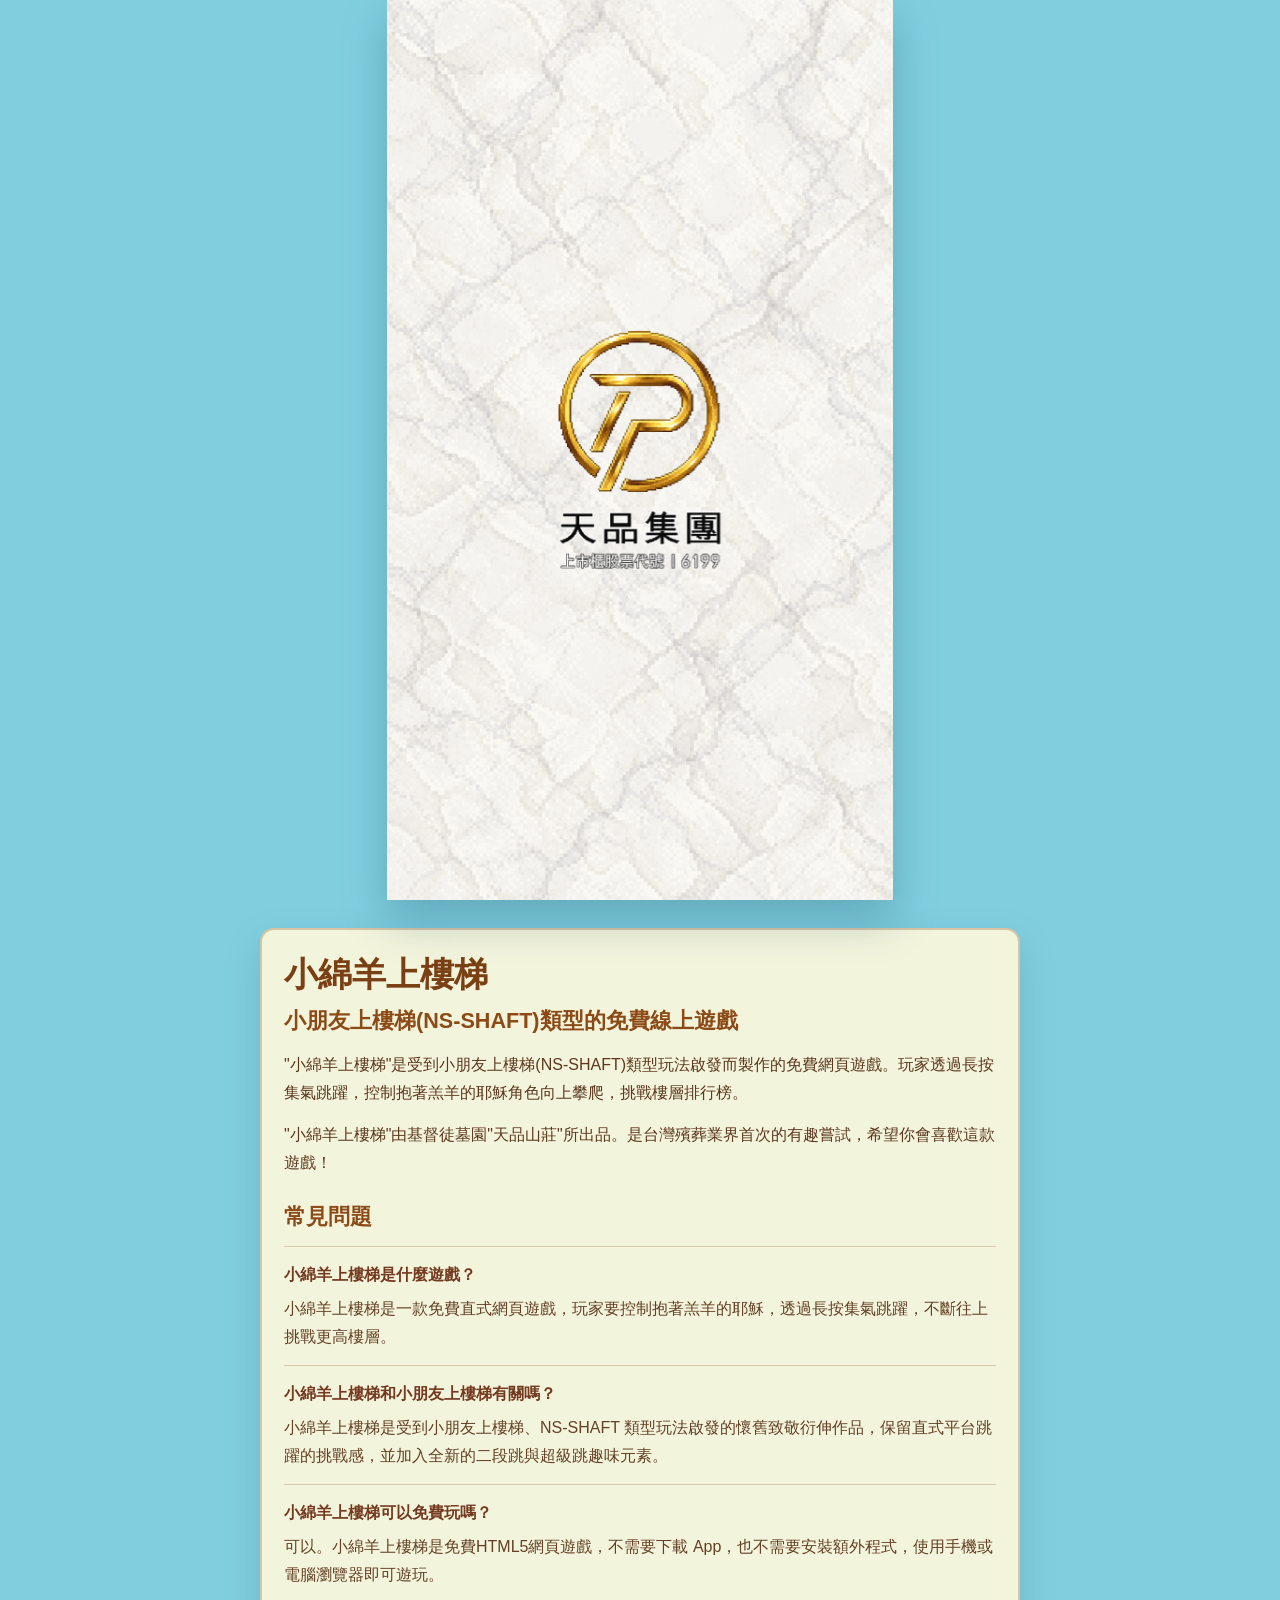
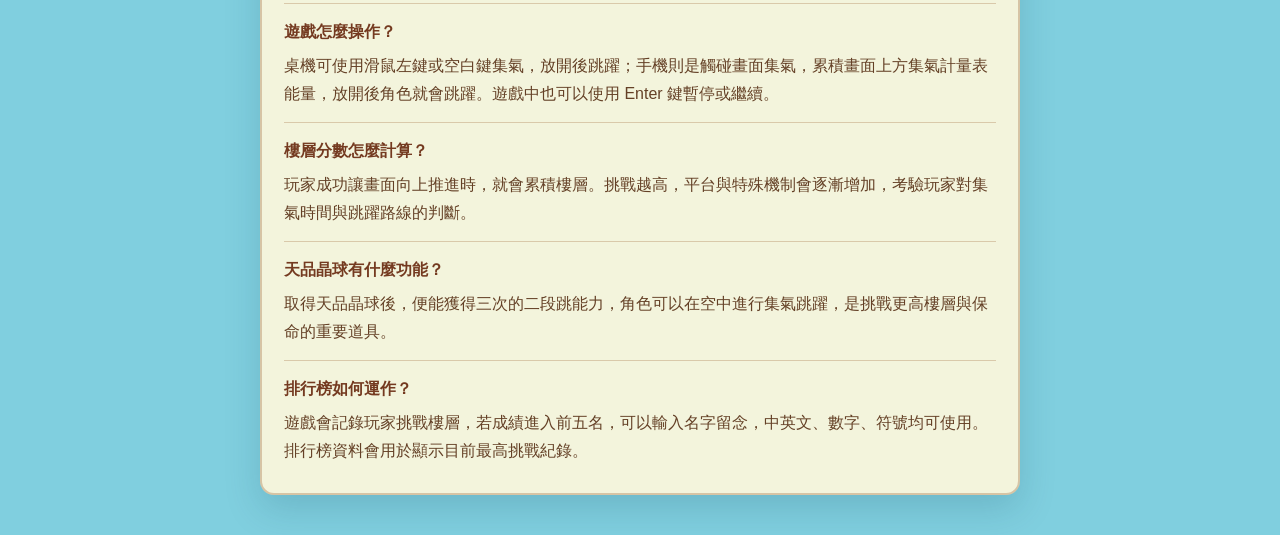
==== commit d69a07c6: "Update SEO intro FAQ copy" ====
--- a/index.html
+++ b/index.html
@@ -140,14 +140,6 @@
           },
           {
             "@type": "Question",
-            "name": "金球有什麼效果？",
-            "acceptedAnswer": {
-              "@type": "Answer",
-              "text": "取得金球後，下一次集氣跳躍會變成超級跳躍，可以一次跳得更高，是可遇不可求的獎勵道具。"
-            }
-          },
-          {
-            "@type": "Question",
             "name": "排行榜如何運作？",
             "acceptedAnswer": {
               "@type": "Answer",
@@ -274,10 +266,10 @@
       <h1>小綿羊上樓梯</h1>
       <h2>小朋友上樓梯(NS-SHAFT)類型的免費線上遊戲</h2>
       <p>
-        小綿羊上樓梯是受到小朋友上樓梯(NS-SHAFT)類型玩法啟發的免費網頁遊戲。玩家透過長按集氣跳躍，控制抱著羔羊的耶穌角色向上攀爬，挑戰樓層排行榜。
+        "小綿羊上樓梯"是受到小朋友上樓梯(NS-SHAFT)類型玩法啟發而製作的免費網頁遊戲。玩家透過長按集氣跳躍，控制抱著羔羊的耶穌角色向上攀爬，挑戰樓層排行榜。
       </p>
       <p>
-        "小綿羊上樓梯"為台灣殯葬業界首創，由基督徒墓園"天品山莊"所出品。遊戲使用原創角色、原創介面與自製素材，加入天品晶球二段跳、金球超級跳與前五名排行榜等要素。
+        "小綿羊上樓梯"由基督徒墓園"天品山莊"所出品。是台灣殯葬業界首次的有趣嘗試，希望你會喜歡這款遊戲！
       </p>
       <section class="seo-faq" aria-label="常見問題">
         <h2>常見問題</h2>
@@ -305,10 +297,6 @@
           <div class="faq-item">
             <dt>天品晶球有什麼功能？</dt>
             <dd>取得天品晶球後，便能獲得三次的二段跳能力，角色可以在空中進行集氣跳躍，是挑戰更高樓層與保命的重要道具。</dd>
-          </div>
-          <div class="faq-item">
-            <dt>金球有什麼效果？</dt>
-            <dd>取得金球後，下一次集氣跳躍會變成超級跳躍，可以一次跳得更高，是可遇不可求的獎勵道具。</dd>
           </div>
           <div class="faq-item">
             <dt>排行榜如何運作？</dt>
